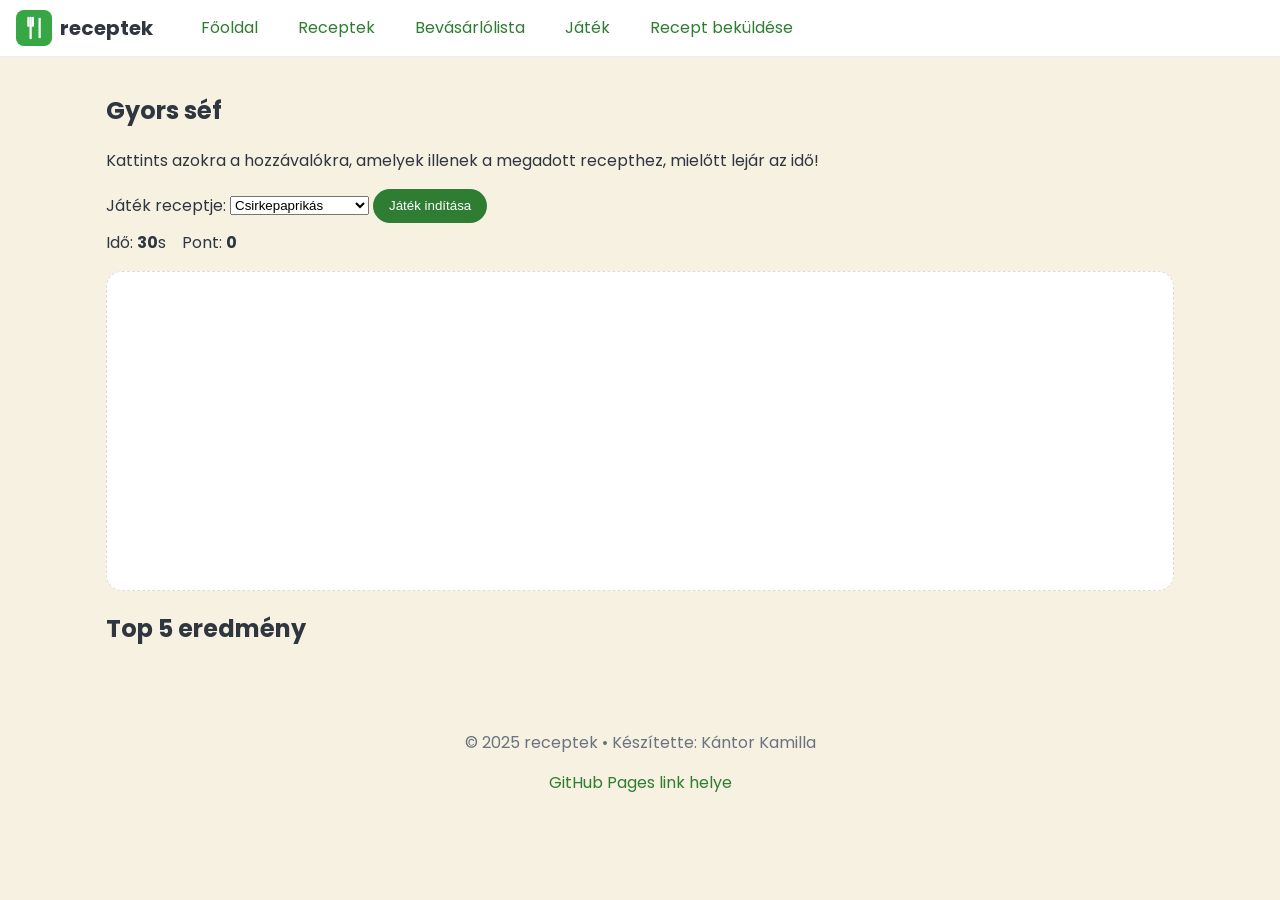
==== receptek_starter/jatek.html @ 45caa353 "Add files via upload" ====
<!doctype html>
<html lang="hu">
<head>
  <meta charset="UTF-8">
  <meta name="viewport" content="width=device-width, initial-scale=1.0">
  <meta name="author" content="Vezetéknév Keresztnév">
  <meta name="description" content="Receptek – receptajánló weboldal bevásárlólistával és mini-játékkal.">
  <title>receptek</title>
  <link rel="icon" href="favicon2.svg" type="image/svg+xml">
  <link rel="preconnect" href="https://fonts.googleapis.com">
  <link rel="preconnect" href="https://fonts.gstatic.com" crossorigin>
  <link href="https://fonts.googleapis.com/css2?family=Merriweather:wght@400;700&family=Poppins:wght@400;600;700&display=swap" rel="stylesheet">
  <link rel="stylesheet" href="css/style.css">
</head>
<body>
  <header class="site-header">
    <a class="logo" href="index.html" aria-label="Főoldal">
      <img src="images/logo2.svg" alt="receptek logó">
      <span class="brand">receptek</span>
    </a>
    <button class="menu-toggle" aria-expanded="false" aria-controls="site-nav" aria-label="Menü váltása">☰</button>
    <nav id="site-nav" class="site-nav" aria-label="Fő navigáció">
      <a href="index.html">Főoldal</a>
      <a href="receptek.html">Receptek</a>
      <a href="lista.html">Bevásárlólista</a>
      <a href="jatek.html">Játék</a>
      <a href="kapcsolat.html">Recept beküldése</a>
    </nav>
  </header>
  <main class="container">

    <section class="game">
      <h1>Gyors séf</h1>
      <p>Kattints azokra a hozzávalókra, amelyek illenek a megadott recepthez, mielőtt lejár az idő!</p>

      <div class="game__panel">
        <label for="recipeSelect">Játék receptje:</label>
        <select id="recipeSelect" aria-label="Válassz receptet"></select>
        <button class="btn" id="startBtn">Játék indítása</button>
        <div class="stats">
          <span>Idő: <strong id="time">30</strong>s</span>
          <span>Pont: <strong id="score">0</strong></span>
        </div>
      </div>

      <div class="arena" id="arena" aria-live="polite" aria-label="Játékaréna">
        <!-- Felbukkanó hozzávalók -->
      </div>

      <div class="highscores">
        <h2>Top 5 eredmény</h2>
        <ol id="highscores"></ol>
      </div>
    </section>

    <script type="module">
      import { initGame } from './js/jatek.js';
      initGame();
    </script>

  </main>
  <footer class="site-footer">
    <p>&copy; 2025 receptek • Készítette: Kántor Kamilla</p>
    <p><a href="#" rel="nofollow">GitHub Pages link helye</a></p>
  </footer>
  <script type="module" src="js/main.js"></script>
</body>
</html>
---- receptek_starter/css/style.css ----
/* Fixed size image for recept.html */
#recipe-img {
    width: 99%;
    max-height: 350px;
    display: block;
    border-radius: 24px;
    object-fit: cover;
    margin: 0 auto 1rem auto;
}

:root {
    --primary: #2E7D32; /* természetes zöld */
    --accent: #A5D6A7;
    --danger: #C62828;
    --bg: #F7F1E1; /* bézses háttér */
    --text: #2F3640;
    --muted: #6B7280;
    --radius: 16px;
}

* {
    box-sizing: border-box;
}

html, body {
    margin: 0;
    padding: 0;
    background: var(--bg);
    color: var(--text);
    font-family: Poppins, system-ui, -apple-system, Segoe UI, Roboto, Ubuntu, Cantarell, 'Helvetica Neue', Arial, 'Noto Sans', sans-serif;
    line-height: 1.5;
}

img {
    max-width: 100%;
    height: auto;
    display: block;
}

a {
    color: var(--primary);
    text-decoration: none;
}

a:hover {
    text-decoration: underline;
}

.container {
    max-width: 1100px;
    margin: 0 auto;
    padding: 1rem;
}

.site-header {
    position: sticky;
    top: 0;
    z-index: 10;
    background: white;
    border-bottom: 1px solid #eee;
    display: flex;
    align-items: center;
    gap: 1rem;
    padding: .5rem 1rem;
}

.logo {
    display: flex;
    align-items: center;
    gap: .5rem;
    font-weight: 700;
    color: var(--text);
}

.logo img {
    width: 36px;
    height: 36px;
}

.brand {
    font-weight: 700;
    font-size: 1.25rem;
    padding-right: 20px;
}

.brand:hover {
    text-decoration: none;
}

.menu-toggle {
    margin-left: auto;
    display: none;
    background: transparent;
    border: 1px solid #ddd;
    border-radius: var(--radius);
    padding: .4rem .6rem;
    cursor: pointer;
}

.rec {
    color: #2E7D32;
}

.filter-form{
    margin-bottom: 20px;
}
.filters{
    padding: 5px;
}

.site-nav {
    display: flex;
    gap: 1rem;
}

.site-nav a {
    padding: .5rem .75rem;
    border-radius: 10px;
    text-decoration: none;
}

.site-nav a:hover {
    background: #f3f4f6;
}

@media (max-width: 768px) {
    .site-nav {
        display: none;
        flex-direction: column;
        position: absolute;
        top: 60px;
        right: 10px;
        background: white;
        padding: .5rem;
        border: 1px solid #eee;
        border-radius: var(--radius);
        box-shadow: 0 8px 30px rgba(0,0,0,.08);
    }

    .menu-toggle {
        display: block;
        margin-left: auto;
    }

    .site-nav.open {
        display: flex;
    }
    .grid_cards{
        grid-template-columns: repeat(2, 1fr);
    }
}

.site-footer {
    text-align: center;
    padding: 2rem 1rem;
    color: var(--muted);
}

.hero {
    background: linear-gradient(0deg, rgba(0,0,0,.35), rgba(0,0,0,.0)), url('images/hero.jpg') center/cover no-repeat;
    border-radius: 0 0 24px 24px;
    padding: 4rem 2rem;
    color: white;
    margin: 1rem 0;
}

.hero__content {
    max-width: 720px;
}

.hero h1 {
    font-size: 2.5rem;
    margin: 0 0 .5rem;
    color:#2a832e
}

.hero p {
    /* font-family: Merriweather, serif; */
    margin: .5rem 0 1rem;
}

.hero__actions {
    display: flex;
    gap: .75rem;
    flex-wrap: wrap;
}

.btn {
    background: var(--primary);
    color: #fff;
    padding: .6rem 1rem;
    border-radius: 999px;
    border: none;
    display: inline-block;
}

.btn:hover {
    opacity: .85;
    text-decoration: none;
    transform: scale(1.05);
    transition: transform 0.2s;
}

.btn--secondary {
    background: #2F3640;
}

.btn--danger {
    background: var(--danger);
}

.section-title {
    margin: 1.25rem 0 .5rem;
}

.grid_cards .card-grid {
    display: grid;
    grid-template-columns: repeat(3, 1fr);
    gap: 1rem;
}
.grid_cards img{
    width: 100%;
    height: 200px;
    object-fit: cover;
}
.card:hover{
    transform: scale(1.02);
    transition: transform 0.2s;
}

@media (max-width: 992px) {
    .grid_cards .card-grid {
        grid-template-columns: repeat(2, 1fr);
    }
}

@media (max-width: 576px) {
    .grid_cards .card-grid {
        grid-template-columns: 1fr;
    }
}

.card {
    background: #fff;
    border: 1px solid #eee;
    border-radius: var(--radius);
    overflow: hidden;
    display: flex;
    flex-direction: column;
    box-shadow: 0 10px 30px rgba(0,0,0,.05);
}
.card img{
    width: 100%;
    height: 150px;
    object-fit: cover;
}

.card__body {
    padding: 10px 10px 5px 10px;
    display: flex;
    flex-direction: column;
    gap: .25rem;
    flex: 1;
}

.card__title {
    font-size: 1.1rem;
    font-weight: 700;
}

.card__meta {
    font-size: .9rem;
    color: var(--muted);
}


.card__actions {
    margin-top: auto;
    margin-bottom: 10px;
    display: flex;
    gap: .5rem;
    flex-wrap: wrap;
}

.recipe-detail {
    background: white;
    border: 1px solid #eee;
    border-radius: 24px;
    padding: 1rem;
    box-shadow: 0 10px 30px rgba(0,0,0,.05);
    display: grid;
    gap: 1rem;
}

.recipe-detail .meta {
    display: flex;
    gap: 1rem;
    flex-wrap: wrap;
    color: var(--muted);
}

.recipe-detail .ingredients {
    background: #fafafa;
    border-radius: 16px;
    padding: 1rem;
}

.recipe-detail .steps {
    counter-reset: step;
}

.recipe-detail .steps li {
    margin: .25rem 0;
}

.recipe-detail .steps li::marker {
    font-weight: 700;
    color: var(--primary);
}

.shopping__controls {
    display: flex;
    gap: .5rem;
    flex-wrap: wrap;
    margin: .5rem 0 1rem;
}

.shopping__list {
    list-style: none;
    padding: 0;
    margin: 0;
    display: grid;
    gap: .5rem;
}

.shopping__item {
    display: flex;
    align-items: center;
    gap: .5rem;
    background: white;
    border: 1px solid #eee;
    border-radius: 12px;
    padding: .5rem;
}

.shopping__item.done {
    opacity: .6;
    text-decoration: line-through;
}

.shopping__item .text {
    flex: 1;
}

.shopping__item .drag {
    cursor: grab;
}

.filter-only {
    display: flex;
    align-items: center;
    gap: .5rem;
}

.game .arena {
    position: relative;
    min-height: 320px;
    background: white;
    border: 1px dashed #ddd;
    border-radius: 16px;
    margin-top: 1rem;
    overflow: hidden;
}

.ingredient {
    position: absolute;
    padding: .4rem .6rem;
    background: var(--accent);
    border-radius: 999px;
}

.stats {
    display: flex;
    gap: 1rem;
    align-items: center;
    margin-top: .5rem;
}

.form .form-row {
    display: flex;
    flex-direction: column;
    margin: .5rem 0;
    max-width: 60%;

}

.form .error {
    color: var(--danger);
    min-height: 1.2em;
}

.form .form-actions {
    display: flex;
    gap: .5rem;
    margin-top: 1rem;
}

.sr-only {
    position: absolute;
    width: 1px;
    height: 1px;
    padding: 0;
    margin: -1px;
    overflow: hidden;
    clip: rect(0,0,0,0);
    border: 0;
}
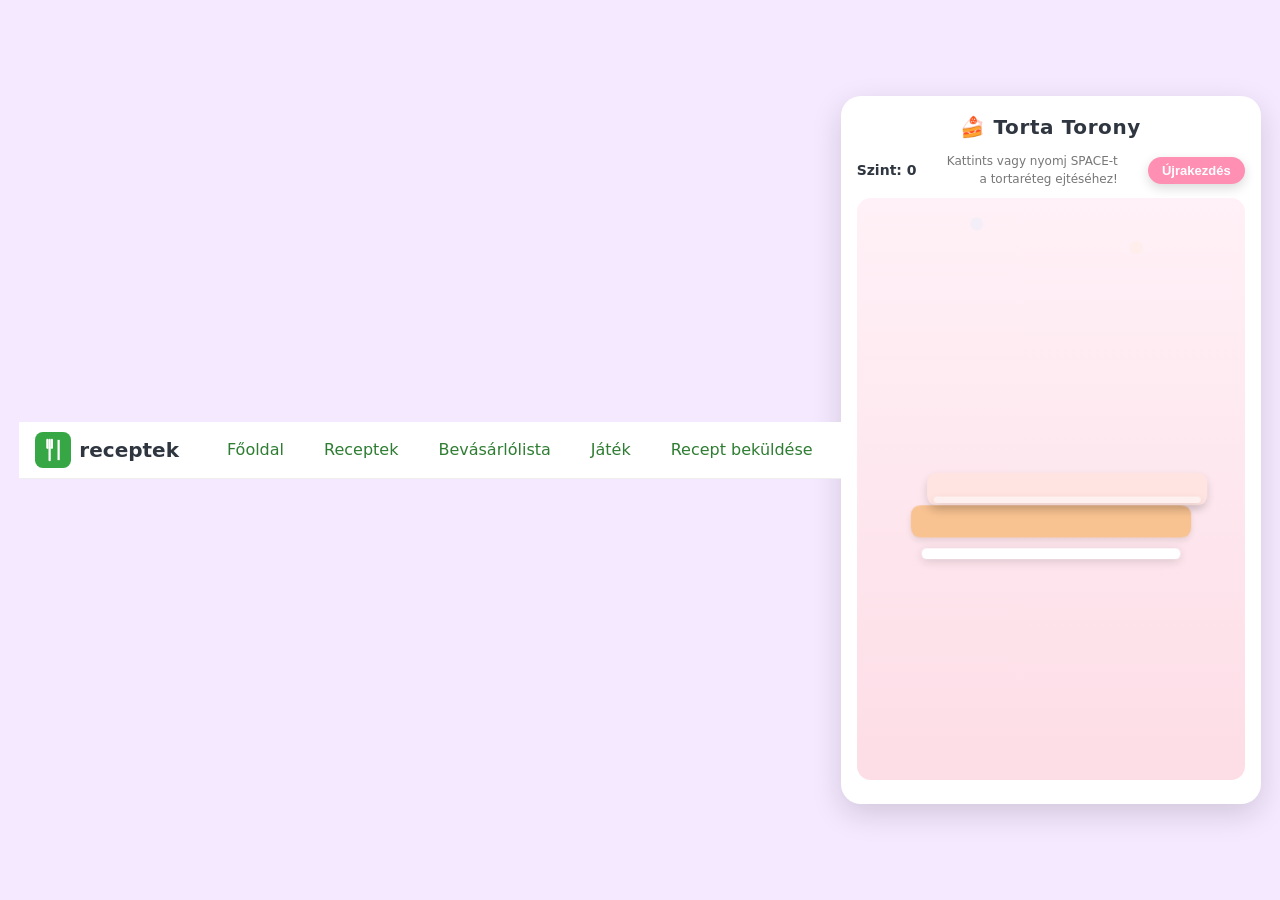
==== commit 6518c723: "jatek csinalasa, kepek és receptek" ====
--- a/receptek_starter/jatek.html
+++ b/receptek_starter/jatek.html
@@ -1,18 +1,12 @@
-<!doctype html>
+<!DOCTYPE html>
 <html lang="hu">
 <head>
   <meta charset="UTF-8">
-  <meta name="viewport" content="width=device-width, initial-scale=1.0">
-  <meta name="author" content="Vezetéknév Keresztnév">
-  <meta name="description" content="Receptek – receptajánló weboldal bevásárlólistával és mini-játékkal.">
-  <title>receptek</title>
-  <link rel="icon" href="favicon2.svg" type="image/svg+xml">
-  <link rel="preconnect" href="https://fonts.googleapis.com">
-  <link rel="preconnect" href="https://fonts.gstatic.com" crossorigin>
-  <link href="https://fonts.googleapis.com/css2?family=Merriweather:wght@400;700&family=Poppins:wght@400;600;700&display=swap" rel="stylesheet">
-  <link rel="stylesheet" href="css/style.css">
+  <title>Torta Torony játék</title>
+  <link rel="stylesheet" href="./css/style.css">
+  <script src="./js/jatek.js" defer></script>
 </head>
-<body>
+<body class="jatek">
   <header class="site-header">
     <a class="logo" href="index.html" aria-label="Főoldal">
       <img src="images/logo2.svg" alt="receptek logó">
@@ -27,42 +21,16 @@
       <a href="kapcsolat.html">Recept beküldése</a>
     </nav>
   </header>
-  <main class="container">
+  <div class="game-wrapper">
+    <h1>🍰 Torta Torony</h1>
+    <div class="info-row">
+      <div class="score">Szint: <span id="score">0</span></div>
+      <div class="hint">Kattints vagy nyomj SPACE-t<br>a tortaréteg ejtéséhez!</div>
+      <button id="restartBtn">Újrakezdés</button>
+    </div>
+    <canvas id="gameCanvas" width="360" height="540"></canvas>
+  </div>
 
-    <section class="game">
-      <h1>Gyors séf</h1>
-      <p>Kattints azokra a hozzávalókra, amelyek illenek a megadott recepthez, mielőtt lejár az idő!</p>
-
-      <div class="game__panel">
-        <label for="recipeSelect">Játék receptje:</label>
-        <select id="recipeSelect" aria-label="Válassz receptet"></select>
-        <button class="btn" id="startBtn">Játék indítása</button>
-        <div class="stats">
-          <span>Idő: <strong id="time">30</strong>s</span>
-          <span>Pont: <strong id="score">0</strong></span>
-        </div>
-      </div>
-
-      <div class="arena" id="arena" aria-live="polite" aria-label="Játékaréna">
-        <!-- Felbukkanó hozzávalók -->
-      </div>
-
-      <div class="highscores">
-        <h2>Top 5 eredmény</h2>
-        <ol id="highscores"></ol>
-      </div>
-    </section>
-
-    <script type="module">
-      import { initGame } from './js/jatek.js';
-      initGame();
-    </script>
-
-  </main>
-  <footer class="site-footer">
-    <p>&copy; 2025 receptek • Készítette: Kántor Kamilla</p>
-    <p><a href="#" rel="nofollow">GitHub Pages link helye</a></p>
-  </footer>
-  <script type="module" src="js/main.js"></script>
+  <script src="game.js"></script>
 </body>
 </html>
--- a/receptek_starter/css/style.css
+++ b/receptek_starter/css/style.css
@@ -91,7 +91,7 @@
     margin-left: auto;
     display: none;
     background: transparent;
-    border: 1px solid #ddd;
+    border: 1.5px solid #ddd;
     border-radius: var(--radius);
     padding: .4rem .6rem;
     cursor: pointer;
@@ -157,7 +157,7 @@
 }
 
 .hero {
-    background: linear-gradient(0deg, rgba(0,0,0,.35), rgba(0,0,0,.0)), url('images/hero.jpg') center/cover no-repeat;
+    background: linear-gradient(0deg, rgba(0,0,0,.35), rgba(0,0,0,.0));
     border-radius: 0 0 24px 24px;
     padding: 4rem 2rem;
     color: white;
@@ -415,3 +415,140 @@
     clip: rect(0,0,0,0);
     border: 0;
 }
+
+/* ////////// JATEK CSS ///////// */
+/* Globálisabb beállítások csak a jatek-en belül */
+
+.jatek {
+  margin: 0;
+  background: #f5e9ff;
+  font-family: system-ui, -apple-system, BlinkMacSystemFont, "Segoe UI", sans-serif;
+  display: flex;
+  justify-content: center;
+  align-items: center;
+  min-height: 100vh;
+  padding: 12px; /* kis belső margó, hogy mobilon ne lógjon ki */
+}
+
+.jatek .game-wrapper {
+  background: #ffffff;
+  box-shadow: 0 10px 30px rgba(0,0,0,0.15);
+  border-radius: 20px;
+  padding: 16px 16px 24px;
+  display: flex;
+  flex-direction: column;
+  gap: 10px;
+  align-items: center;
+  width: 100%;
+  max-width: 420px; /* desktopon sem lesz túl széles */
+}
+
+.jatek h1 {
+  margin: 0;
+  font-size: 20px;
+  letter-spacing: 0.03em;
+  text-align: center;
+}
+
+.jatek .info-row {
+  display: flex;
+  justify-content: space-between;
+  align-items: center;
+  width: 100%;
+  gap: 10px;
+}
+
+.jatek .score {
+  font-weight: 600;
+  font-size: 14px;
+}
+
+.jatek .hint {
+  font-size: 12px;
+  color: #777;
+  text-align: right;
+}
+
+.jatek button {
+  border: none;
+  border-radius: 999px;
+  padding: 6px 14px;
+  font-size: 13px;
+  cursor: pointer;
+  background: #ff8fb3;
+  color: #fff;
+  font-weight: 600;
+  box-shadow: 0 4px 12px rgba(0,0,0,0.15);
+  transition: transform 0.1s ease, box-shadow 0.1s ease, filter 0.1s ease;
+  white-space: nowrap;
+}
+
+.jatek button:hover {
+  filter: brightness(1.05);
+  box-shadow: 0 6px 16px rgba(0,0,0,0.2);
+  transform: translateY(-1px);
+}
+
+.jatek button:active {
+  transform: translateY(0);
+  box-shadow: 0 2px 8px rgba(0,0,0,0.15);
+}
+
+.jatek canvas {
+  border-radius: 14px;
+  background: linear-gradient(to top, #fddde6, #fff1f7);
+  display: block;
+  width: 100%;   /* reszponzív szélesség */
+  height: auto;  /* arányosan skálázódik */
+}
+
+/* --- Mobil (keskeny kijelzők) --- */
+@media (max-width: 480px) {
+  .jatek {
+    padding: 8px;
+  }
+
+  .jatek .game-wrapper {
+    padding: 12px 12px 18px;
+    border-radius: 16px;
+    box-shadow: 0 6px 18px rgba(0,0,0,0.12);
+  }
+
+  .jatek h1 {
+    font-size: 18px;
+  }
+
+  .jatek .info-row {
+    flex-direction: column;
+    align-items: stretch;
+    gap: 6px;
+  }
+
+  .jatek .score {
+    font-size: 13px;
+  }
+
+  .jatek .hint {
+    font-size: 11px;
+    text-align: left;
+  }
+
+  .jatek button {
+    align-self: flex-end;
+    font-size: 12px;
+    padding: 5px 12px;
+  }
+}
+
+/* --- Alacsony kijelzők (pl. landscape mobil) --- */
+@media (max-height: 600px) {
+  .jatek {
+    align-items: flex-start;
+    padding-top: 10px;
+    padding-bottom: 10px;
+  }
+
+  .jatek .game-wrapper {
+    box-shadow: 0 4px 14px rgba(0,0,0,0.12);
+  }
+}
